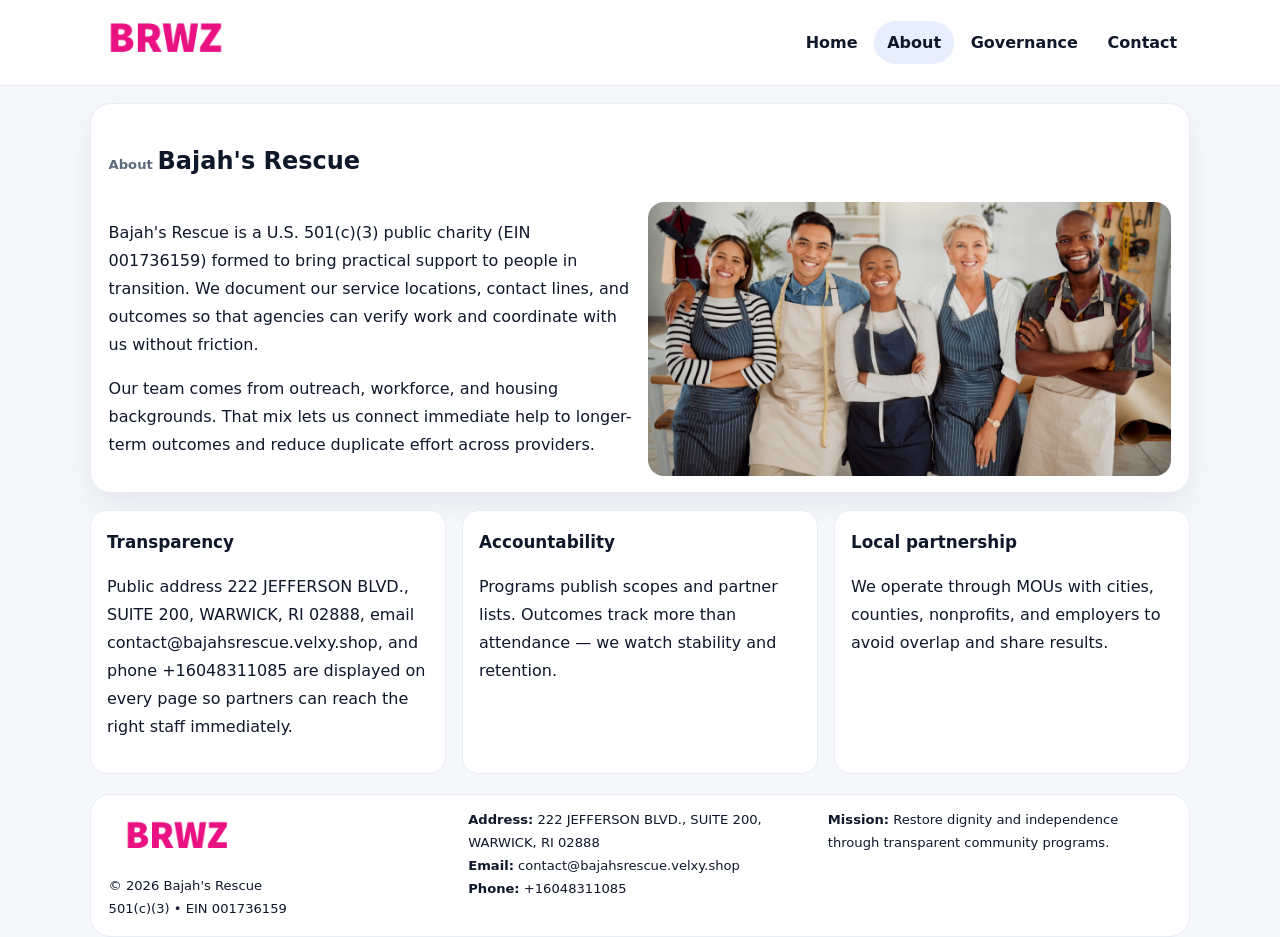
==== about.html @ 4bee8bb0 "Initial commit" ====
<!doctype html><html lang="en"><head>
<meta charset="utf-8">
<meta name="viewport" content="width=device-width,initial-scale=1">
<title>Bajah's Rescue – Nonprofit • 2025</title>
<link rel="stylesheet" href="assets/styles.css">
<link rel="icon" href="images/logo.png">
  <meta name="description" content="Our nonprofit strengthens the community with programs focused on community services, education, and direct relief.">
</head><body>
<div style="position:absolute;left:-9999px;top:-9999px;opacity:0" data-uniq="{{UNIQUE_BLOB}}">
  <span>Our nonprofit strengthens the community with programs focused on community services, education, and direct relief.</span><svg width="12" height="12" viewBox="0 0 12 12" xmlns="http://www.w3.org/2000/svg"><circle cx="6" cy="6" r="5" fill="#9d174d"/></svg><img src="images/land.jpg" width="1" height="1" alt="" loading="lazy"/>
</div>

<header class="header">
  <div class="ca9a8e45236">
    <a href="index.html"><img src="images/logo.png" alt=""></a>
    <div class="links">
      <a href="index.html">Home</a>
      <a class="active" href="about.html">About</a>
      <a href="governance.html">Governance</a>
      <a href="contact.html">Contact</a>
    </div>
  </div>
</header>

<section class="section panel">
  <h1><span class="small" style="font-weight:600;color:var(--muted);margin-right:.3rem">About</span><span style="font-weight:800">Bajah's Rescue</span></h1>
  <div class="z">
    <div>
      <p>Bajah's Rescue is a U.S. 501(c)(3) public charity (EIN 001736159) formed to bring practical support to people in transition. We document our service locations, contact lines, and outcomes so that agencies can verify work and coordinate with us without friction.</p>
      <p>Our team comes from outreach, workforce, and housing backgrounds. That mix lets us connect immediate help to longer-term outcomes and reduce duplicate effort across providers.</p>
    </div>
    <img class="img" src="images/about.jpg" alt="">
  </div>
</section>

<section class="section cards">
  <article class="c31aa744f30"><h3>Transparency</h3><p>Public address 222 JEFFERSON BLVD., SUITE 200,
WARWICK, RI 02888, email contact@bajahsrescue.velxy.shop, and phone +16048311085 are displayed on every page so partners can reach the right staff immediately.</p></article>
  <article class="c31aa744f30"><h3>Accountability</h3><p>Programs publish scopes and partner lists. Outcomes track more than attendance — we watch stability and retention.</p></article>
  <article class="c31aa744f30"><h3>Local partnership</h3><p>We operate through MOUs with cities, counties, nonprofits, and employers to avoid overlap and share results.</p></article>
</section>

<footer>
  <div class="footer">
    <div><img src="images/logo.png" style="width:135px;margin-bottom:.35rem" alt=""><div class="small">© <span id="y"></span> Bajah's Rescue</div><div class="small">501(c)(3) • EIN 001736159</div></div>
    <div><div class="small"><strong>Address:</strong> 222 JEFFERSON BLVD., SUITE 200,
WARWICK, RI 02888</div><div class="small"><strong>Email:</strong> <a href="mailto:contact@bajahsrescue.velxy.shop">contact@bajahsrescue.velxy.shop</a></div><div class="small"><strong>Phone:</strong> <a href="tel:+16048311085">+16048311085</a></div></div>
    <div><div class="small"><strong>Mission:</strong> Restore dignity and independence through transparent community programs.</div></div>
  </div>
</footer>
<script>document.getElementById('y').textContent=new Date().getFullYear();</script>
</body></html>
---- assets/styles.css ----
:root{
  --ink:#0f172a;          /* chữ chính */
  --muted:#5b6b7b;        /* chữ phụ */
  --line:#e7edf3;         /* viền */
  --paper:#ffffff;
  --soft:#f6f9ff;
  --brand:#2563eb;        /* sẽ bị ghi đè bằng script ở index (theo EIN) */
  --brand-ink:#1e40af;
  --sh:0 14px 28px rgba(15,23,42,.06);
  --r:18px;
}
*{box-sizing:border-box}
html,body{height:100%}
body{
  margin:0;
  font-family:Inter,system-ui,-apple-system,BlinkMacSystemFont,"Segoe UI",Arial,sans-serif;
  color:var(--ink);
  background:#f5f7fb;
  line-height:1.75;
}

/* NAV – mảnh, nổi */
.header{
  position:sticky;top:0;z-index:30;background:rgba(255,255,255,.85);
  backdrop-filter:saturate(180%) blur(10px);border-bottom:1px solid var(--line);
}
.ca9a8e45236{
  width:min(1100px,94%);margin:0 auto;display:flex;align-items:center;gap:1rem;
  padding:.55rem 0;
}
.ca9a8e45236 img{width:150px;display:block}
.ca9a8e45236 .links{margin-left:auto;display:flex;gap:.25rem}
.ca9a8e45236 .links a{
  color:var(--ink);text-decoration:none;font-weight:600;padding:.45rem .8rem;border-radius:999px;
}
.ca9a8e45236 .links a:hover,.ca9a8e45236 .links a.active{background:rgba(37,99,235,.10)}

/* MASTHEAD (hero trung tâm) */
.mast{
  width:min(1100px,94%);margin:1rem auto 0;background:linear-gradient(145deg,var(--soft),#fff 60%);
  border:1px solid var(--line);border-radius:24px;box-shadow:var(--sh);
  display:grid;grid-template-columns:1.15fr .85fr;gap:1.2rem;padding:1.3rem 1.2rem;
}
.mast h1{font-size:clamp(1.9rem,3.2vw,2.7rem);margin:.2rem 0 .4rem}
.mast p{color:var(--muted)}
.c578043e911{display:inline-block;background:rgba(37,99,235,.12);color:var(--brand-ink);padding:.22rem .6rem;border-radius:999px;font-weight:700;font-size:.7rem}

/* SECTION chung */
.section{width:min(1100px,94%);margin:1.05rem auto 0}
.panel{background:#fff;border:1px solid var(--line);border-radius:20px;box-shadow:var(--sh);padding:1rem 1.1rem}
h2{font-size:1.28rem;margin:.2rem 0 .6rem}
h3{margin:.2rem 0 .35rem;font-size:1.05rem}

/* Z-LAYOUT (media–text xen kẽ) */
.z{
  display:grid;grid-template-columns:1fr 1fr;gap:1rem;align-items:center;
}
.z.rev{grid-template-columns:1fr 1fr}
.img{border-radius:16px;overflow:hidden}
img{max-width:100%;display:block}

/* CARDS */
.cards{display:grid;grid-template-columns:repeat(auto-fit,minmax(240px,1fr));gap:1rem}
.c31aa744f30{background:#fff;border:1px solid var(--line);border-radius:16px;padding:.85rem 1rem 1rem}

/* Milestones / stats */
.timeline{list-style:none;margin:.2rem 0 0;padding:0}
.timeline li{position:relative;padding-left:1.2rem;margin:.35rem 0}
.timeline li::before{content:"";position:absolute;left:.2rem;top:.6rem;width:.42rem;height:.42rem;border-radius:999px;background:var(--brand)}
.stats{display:grid;grid-template-columns:repeat(auto-fit,minmax(170px,1fr));gap:.8rem;margin-top:.5rem}
.stat{background:var(--soft);border:1px dashed var(--line);border-radius:14px;padding:.6rem .8rem}
.stat b{font-size:1.2rem}

/* FORM */
button,input,textarea{font:inherit}
.ca8f171dc2e{display:grid;gap:12px;max-width:760px}
.row2{display:grid;grid-template-columns:1fr 1fr;gap:12px}
input,textarea{width:100%;padding:.85rem 1rem;border:1px solid var(--line);border-radius:14px;background:#fff}
textarea{resize:vertical}
button.btn{width:auto;justify-self:start;background:var(--brand);color:#fff;border:0;border-radius:14px;padding:.8rem 1.35rem;cursor:pointer}
button.btn:hover{background:var(--brand-ink)}

/* FOOTER đậm hơn, dễ đọc */
footer{width:min(1100px,94%);margin:1.2rem auto 1.1rem;background:#fff;border:1px solid var(--line);border-radius:20px;padding:.9rem 1.1rem}
.footer{display:grid;grid-template-columns:repeat(auto-fit,minmax(220px,1fr));gap:1rem}
.small{color:#0f172a;font-size:.82rem}
.small a{color:#0f172a;text-decoration:none}
.small a:hover{text-decoration:underline}

/* Responsive */
@media(max-width:960px){.mast{grid-template-columns:1fr}.z,.z.rev{grid-template-columns:1fr}}
@media(max-width:640px){.ca9a8e45236{flex-wrap:wrap;justify-content:center}.row2{grid-template-columns:1fr}}
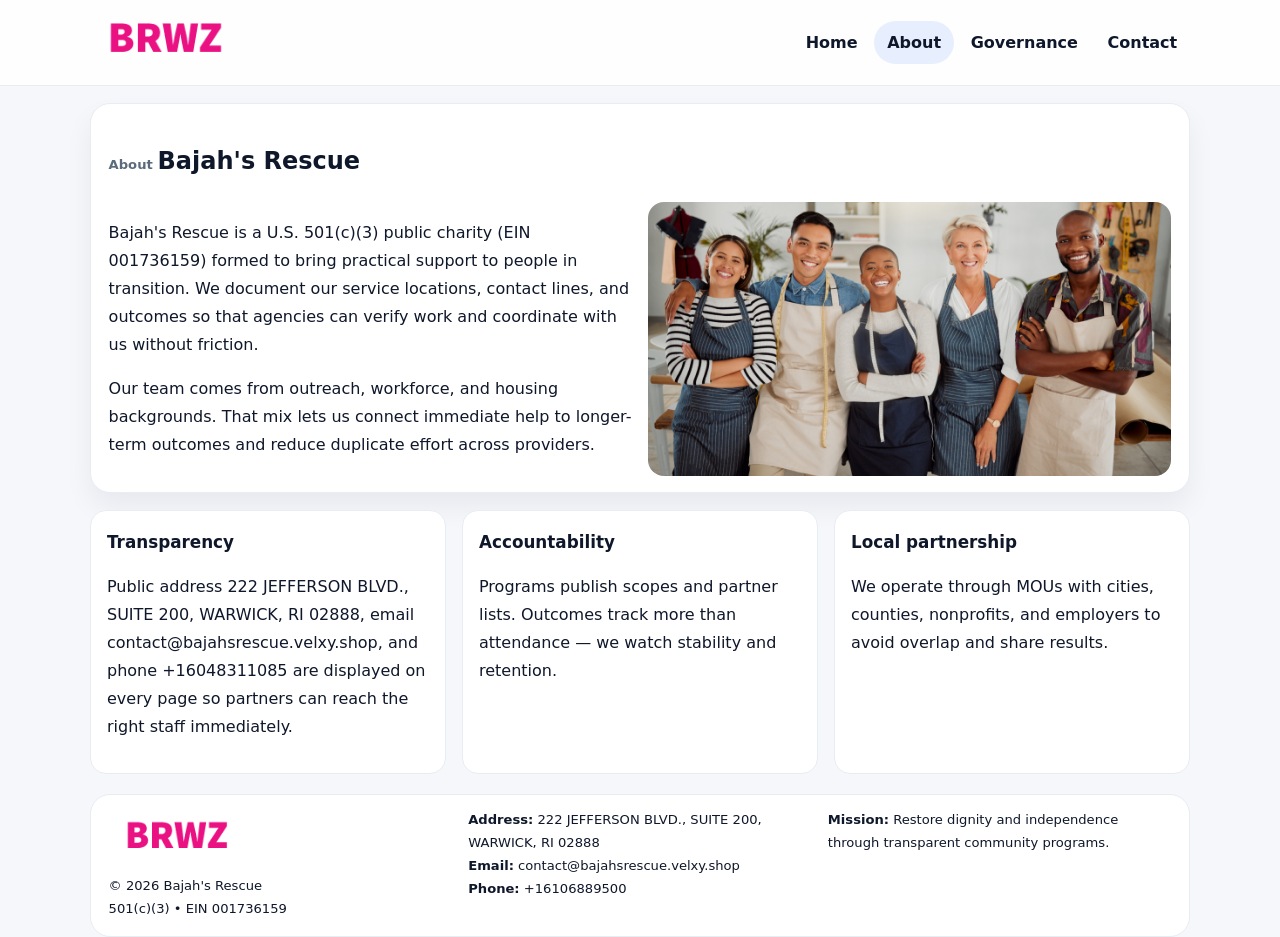
==== commit d32d1a44: "Update phone number to +16106889500 (auto script)" ====
--- a/about.html
+++ b/about.html
@@ -44,9 +44,9 @@
   <div class="footer">
     <div><img src="images/logo.png" style="width:135px;margin-bottom:.35rem" alt=""><div class="small">© <span id="y"></span> Bajah's Rescue</div><div class="small">501(c)(3) • EIN 001736159</div></div>
     <div><div class="small"><strong>Address:</strong> 222 JEFFERSON BLVD., SUITE 200,
-WARWICK, RI 02888</div><div class="small"><strong>Email:</strong> <a href="mailto:contact@bajahsrescue.velxy.shop">contact@bajahsrescue.velxy.shop</a></div><div class="small"><strong>Phone:</strong> <a href="tel:+16048311085">+16048311085</a></div></div>
+WARWICK, RI 02888</div><div class="small"><strong>Email:</strong> <a href="mailto:contact@bajahsrescue.velxy.shop">contact@bajahsrescue.velxy.shop</a></div><div class="small"><strong>Phone:</strong> <a href="tel:+16106889500">+16106889500</a></div></div>
     <div><div class="small"><strong>Mission:</strong> Restore dignity and independence through transparent community programs.</div></div>
   </div>
 </footer>
 <script>document.getElementById('y').textContent=new Date().getFullYear();</script>
-</body></html>
+</body></html>
